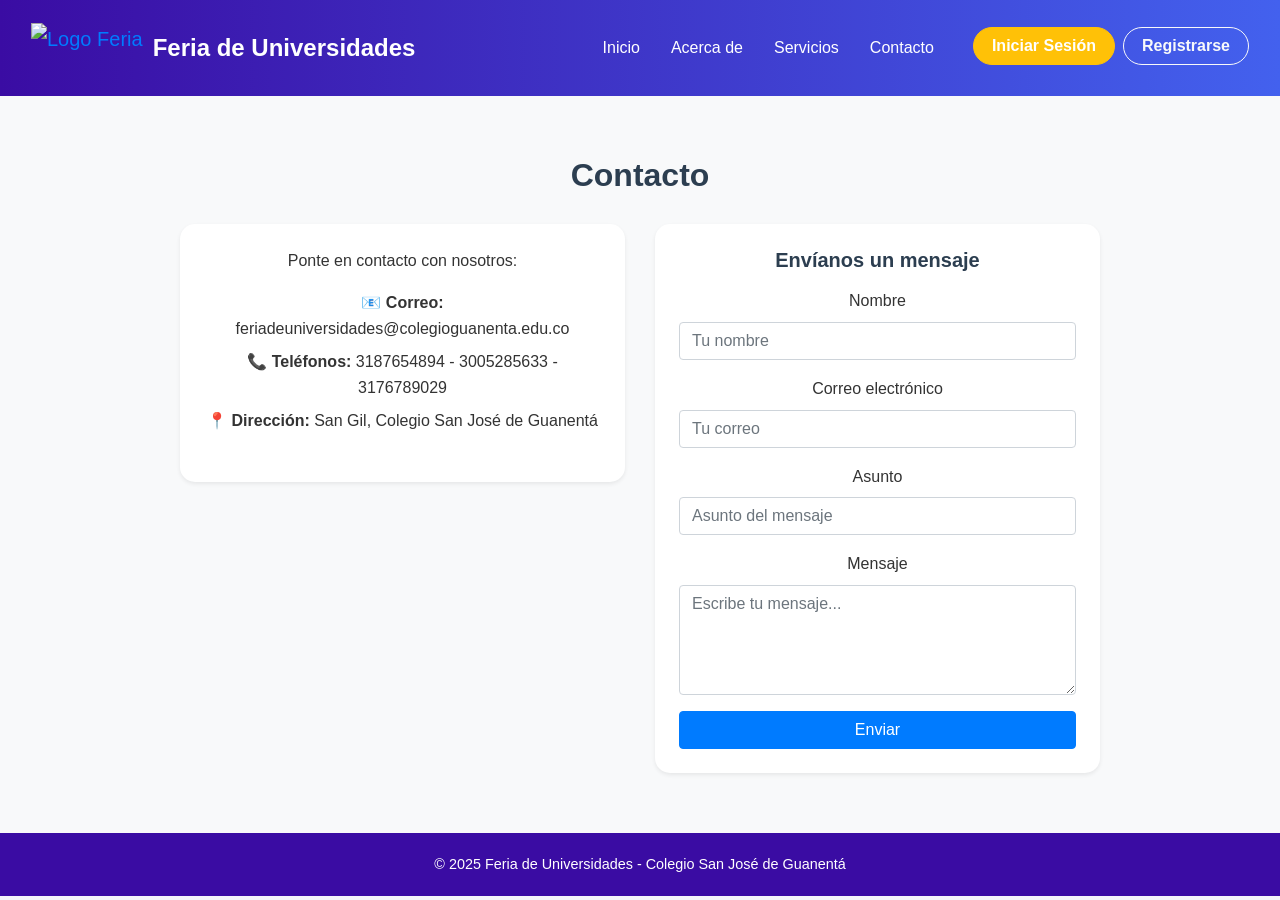
==== contact.html @ 07c737be "mori" ====
<!DOCTYPE html>
<html lang="es">
<head>
  <meta charset="utf-8"/>
  <meta http-equiv="X-UA-Compatible" content="IE=edge"/>
  <meta name="viewport" content="width=device-width, initial-scale=1, shrink-to-fit=no"/>
  <title>Contacto - Feria de Universidades</title>
  <!-- Bootstrap CSS -->
  <link rel="stylesheet" href="css/bootstrap.css"/>
  <!-- Font Awesome -->
  <link rel="stylesheet" href="https://cdnjs.cloudflare.com/ajax/libs/font-awesome/6.5.0/css/all.min.css">
  <!-- Estilos personalizados -->
  <link rel="stylesheet" href="css/style.css"/>
  <link rel="stylesheet" href="css/responsive.css"/>
</head>
<body>
  <!-- Encabezado -->
  <header class="header_section">
    <div class="container-fluid">
      <nav class="navbar navbar-expand-lg custom_nav-container">
        <a class="navbar-brand d-flex align-items-center" href="index.html">
          <img src="images/logo.png" alt="Logo Feria" style="height:50px; margin-right:10px;">
          <span>Feria de Universidades</span>
        </a>
        <button class="navbar-toggler" type="button" data-toggle="collapse" data-target="#navbarSupportedContent">
          <span class="navbar-toggler-icon"></span>
        </button>
        <div class="collapse navbar-collapse" id="navbarSupportedContent">
          <ul class="navbar-nav ml-auto">
            <li class="nav-item"><a class="nav-link" href="index.html">Inicio</a></li>
            <li class="nav-item"><a class="nav-link" href="about.html">Acerca de</a></li>
            <li class="nav-item"><a class="nav-link" href="service.html">Servicios</a></li>
            <li class="nav-item active"><a class="nav-link" href="contact.html">Contacto</a></li>
            <li class="nav-item"><a class="btn btn-warning text-white ml-lg-3" href="login.html">Iniciar Sesión</a></li>
            <li class="nav-item"><a class="btn btn-outline-light ml-lg-2" href="register.html">Registrarse</a></li>
          </ul>
        </div>
      </nav>
    </div>
  </header>

  <!-- Sección contacto -->
  <section class="contact_section layout_padding bg-light">
    <div class="container">
      <div class="custom_heading-container text-center mb-4">
        <h2>Contacto</h2>
      </div>
      <div class="row justify-content-center">
        <!-- Información -->
        <div class="col-md-5 mb-4">
          <div class="card shadow-sm p-4">
            <p class="mb-3 text-center">Ponte en contacto con nosotros:</p>
            <ul class="list-unstyled">
              <li class="mb-2"><strong>📧 Correo:</strong> feriadeuniversidades@colegioguanenta.edu.co</li>
              <li class="mb-2"><strong>📞 Teléfonos:</strong> 3187654894 - 3005285633 - 3176789029</li>
              <li class="mb-2"><strong>📍 Dirección:</strong> San Gil, Colegio San José de Guanentá</li>
            </ul>
          </div>
        </div>
        <!-- Formulario -->
        <div class="col-md-5">
          <div class="card shadow-sm p-4">
            <h5 class="text-center mb-3">Envíanos un mensaje</h5>
            <form action="#" method="POST">
              <div class="form-group">
                <label for="name">Nombre</label>
                <input type="text" class="form-control" id="name" name="name" placeholder="Tu nombre" required>
              </div>
              <div class="form-group">
                <label for="email">Correo electrónico</label>
                <input type="email" class="form-control" id="email" name="email" placeholder="Tu correo" required>
              </div>
              <div class="form-group">
                <label for="subject">Asunto</label>
                <input type="text" class="form-control" id="subject" name="subject" placeholder="Asunto del mensaje" required>
              </div>
              <div class="form-group">
                <label for="message">Mensaje</label>
                <textarea class="form-control" id="message" name="message" rows="4" placeholder="Escribe tu mensaje..." required></textarea>
              </div>
              <button type="submit" class="btn btn-primary btn-block">Enviar</button>
            </form>
          </div>
        </div>
      </div>
    </div>
  </section>

  <!-- Footer -->
  <footer class="footer_bg">
    <section class="container-fluid footer_section">
      <p>© 2025 Feria de Universidades - Colegio San José de Guanentá</p>
    </section>
  </footer>

  <!-- Scripts -->
  <script src="js/jquery-3.4.1.min.js"></script>
  <script src="js/bootstrap.js"></script>
</body>
</html>
---- css/style.css ----
/* ============================= */
/*   Estilos generales           */
/* ============================= */

body {
  font-family: 'Segoe UI', Tahoma, Geneva, Verdana, sans-serif;
  background-color: #f4f6fa;
  color: #333;
  margin: 0;
  padding: 0;
  line-height: 1.6;
}

h1, h2, h3, h4, h5 {
  font-weight: 700;
  color: #2c3e50;
}

p {
  margin-bottom: 1rem;
}

a {
  text-decoration: none;
  transition: 0.3s ease-in-out;
}

a:hover {
  color: #3a0ca3;
}

/* ============================= */
/*   Navbar / Header             */
/* ============================= */

.header_section {
  background: linear-gradient(90deg, #3a0ca3, #4361ee);
  padding: 10px 0;
}

.navbar-brand span {
  font-size: 1.5rem;
  font-weight: bold;
  color: #fff;
}

.navbar-brand img {
  height: 50px;
  width: auto;
}

.navbar-nav .nav-link {
  color: #fff !important;
  margin-right: 15px;
  font-weight: 500;
  transition: color 0.3s;
}

.navbar-nav .nav-link:hover {
  color: #ffd60a !important;
}

.navbar .btn {
  font-weight: 600;
  border-radius: 25px;
  padding: 6px 18px;
}

/* ============================= */
/*   Slider / Hero Section       */
/* ============================= */

.slider_section {
  padding: 100px 20px;
  background: linear-gradient(135deg, #4361ee, #3a0ca3);
  color: #fff;
  text-align: center;
  border-bottom-left-radius: 40px;
  border-bottom-right-radius: 40px;
}

.slider_section h1 {
  font-size: 3rem;
  font-weight: 800;
  margin-bottom: 20px;
}

.slider_section p {
  font-size: 1.2rem;
  max-width: 800px;
  margin: 0 auto;
  background: rgba(0,0,0,0.3);
  padding: 15px;
  border-radius: 10px;
}

/* ============================= */
/*   Bienvenida Section          */
/* ============================= */

.welcome_section {
  padding: 60px 20px;
  background: #ffffff;
  text-align: center;
}

.welcome_section h2 {
  font-size: 2rem;
  margin-bottom: 20px;
  color: #3a0ca3;
}

.welcome_section p {
  max-width: 900px;
  margin: 0 auto;
  font-size: 1.1rem;
  color: #555;
}

/* ============================= */
/*   Servicios / Objetivos       */
/* ============================= */

.service_section {
  padding: 60px 20px;
  background: #f9fafc;
}

.service_section h2 {
  text-align: center;
  margin-bottom: 50px;
  color: #2c3e50;
}

.service_box {
  background: #fff;
  border-radius: 15px;
  padding: 30px 20px;
  text-align: center;
  transition: all 0.3s ease-in-out;
  box-shadow: 0 4px 12px rgba(0,0,0,0.08);
  margin-bottom: 30px;
}

.service_box:hover {
  transform: translateY(-10px);
  box-shadow: 0 10px 25px rgba(0,0,0,0.15);
}

.service_box i {
  font-size: 2.5rem;
  color: #3a0ca3;
  margin-bottom: 15px;
}

.service_box h4 {
  color: #3a0ca3;
  margin-bottom: 10px;
}

/* ============================= */
/*   Contacto Section            */
/* ============================= */

.contact_section {
  padding: 60px 20px;
}

.contact_section h2 {
  text-align: center;
  font-size: 2rem;
  margin-bottom: 30px;
  color: #2c3e50;
}

.contact_section .card {
  border-radius: 15px;
  border: none;
  box-shadow: 0 6px 18px rgba(0,0,0,0.1);
  background: #ffffff;
  padding: 20px;
  text-align: center;
}

.contact_section ul {
  list-style: none;
  padding: 0;
}

.contact_section li {
  font-size: 1rem;
  margin-bottom: 10px;
}

/* ============================= */
/*   Footer                      */
/* ============================= */

.footer_bg {
  background: #3a0ca3;
  color: #fff;
  padding: 20px 0;
  text-align: center;
}

.footer_section p {
  margin: 0;
  font-size: 0.9rem;
}
---- css/responsive.css ----
/* ============================= */
/*   Responsive Feria Universidades v2 */
/* ============================= */

/* Pantallas grandes */
@media (min-width: 1200px) {
  .container { max-width: 1140px; }
}

/* Tablets y pantallas medianas */
@media (max-width: 992px) {
  .slider_section {
    padding: 70px 20px;
  }
  .slider_section h1 {
    font-size: 2.2rem;
  }
  .slider_section p {
    font-size: 1rem;
  }

  .service_box {
    margin-bottom: 20px;
  }

  .navbar-nav .nav-link {
    margin-right: 0;
    margin-bottom: 10px;
    text-align: center;
  }
}

/* Celulares (pantallas pequeñas) */
@media (max-width: 768px) {
  .navbar-brand span {
    font-size: 1.1rem;
  }
  .slider_section h1 {
    font-size: 1.8rem;
  }
  .slider_section p {
    font-size: 0.95rem;
    padding: 10px;
  }

  .welcome_section h2,
  .service_section h2,
  .contact_section h2 {
    font-size: 1.5rem;
  }

  .service_box {
    padding: 20px 15px;
  }

  .contact_section .card {
    padding: 15px;
  }
}

/* Teléfonos muy pequeños */
@media (max-width: 576px) {
  .slider_section {
    padding: 50px 15px;
  }
  .slider_section h1 {
    font-size: 1.5rem;
  }
  .slider_section p {
    font-size: 0.85rem;
  }

  .service_box i {
    font-size: 2rem;
  }
  .service_box h4 {
    font-size: 1.1rem;
  }

  .contact_section li {
    font-size: 0.9rem;
  }
}

/* Ajustes extra pequeños */
@media (max-width: 400px) {
  .navbar-brand img {
    height: 35px;
  }
  .navbar-brand span {
    font-size: 0.9rem;
  }
  .slider_section h1 {
    font-size: 1.2rem;
  }
}
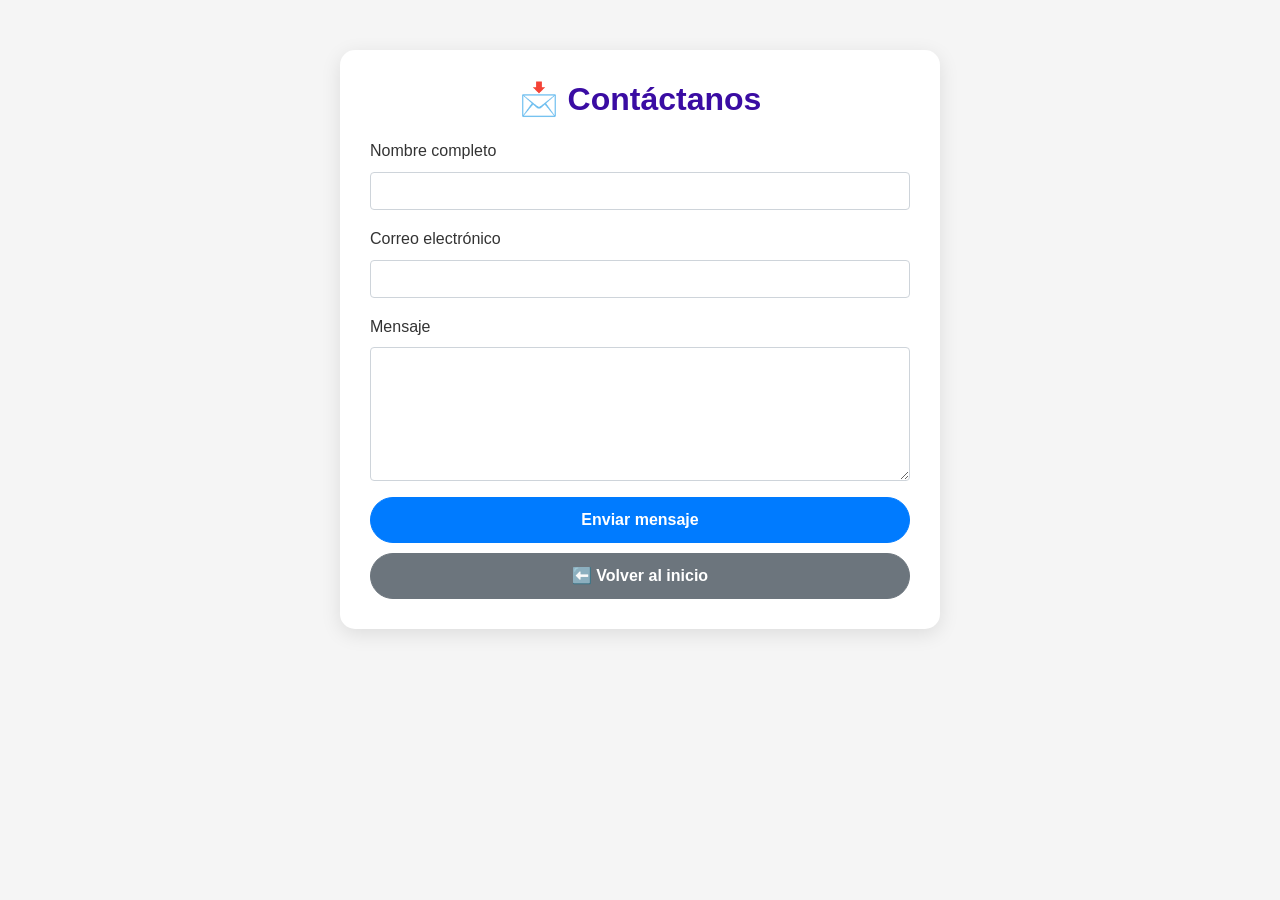
==== commit f5c1f658: "morx2" ====
--- a/contact.html
+++ b/contact.html
@@ -1,100 +1,63 @@
 <!DOCTYPE html>
 <html lang="es">
 <head>
-  <meta charset="utf-8"/>
-  <meta http-equiv="X-UA-Compatible" content="IE=edge"/>
-  <meta name="viewport" content="width=device-width, initial-scale=1, shrink-to-fit=no"/>
+  <meta charset="UTF-8">
   <title>Contacto - Feria de Universidades</title>
-  <!-- Bootstrap CSS -->
-  <link rel="stylesheet" href="css/bootstrap.css"/>
-  <!-- Font Awesome -->
-  <link rel="stylesheet" href="https://cdnjs.cloudflare.com/ajax/libs/font-awesome/6.5.0/css/all.min.css">
-  <!-- Estilos personalizados -->
-  <link rel="stylesheet" href="css/style.css"/>
-  <link rel="stylesheet" href="css/responsive.css"/>
+  <meta name="viewport" content="width=device-width, initial-scale=1.0">
+  <link rel="stylesheet" href="css/bootstrap.css">
+  <link rel="stylesheet" href="css/style.css">
+  <link rel="stylesheet" href="css/responsive.css">
+  <style>
+    body {
+      background: #f5f5f5;
+    }
+    .contact-card {
+      max-width: 600px;
+      margin: 50px auto;
+      padding: 30px;
+      background: #fff;
+      border-radius: 15px;
+      box-shadow: 0 5px 20px rgba(0,0,0,0.1);
+    }
+    .contact-card h2 {
+      text-align: center;
+      font-weight: 700;
+      color: #3a0ca3;
+      margin-bottom: 20px;
+    }
+    .btn-custom {
+      border-radius: 25px;
+      font-weight: 600;
+      padding: 10px 20px;
+    }
+    .btn-secondary {
+      margin-top: 10px;
+    }
+  </style>
 </head>
 <body>
-  <!-- Encabezado -->
-  <header class="header_section">
-    <div class="container-fluid">
-      <nav class="navbar navbar-expand-lg custom_nav-container">
-        <a class="navbar-brand d-flex align-items-center" href="index.html">
-          <img src="images/logo.png" alt="Logo Feria" style="height:50px; margin-right:10px;">
-          <span>Feria de Universidades</span>
-        </a>
-        <button class="navbar-toggler" type="button" data-toggle="collapse" data-target="#navbarSupportedContent">
-          <span class="navbar-toggler-icon"></span>
-        </button>
-        <div class="collapse navbar-collapse" id="navbarSupportedContent">
-          <ul class="navbar-nav ml-auto">
-            <li class="nav-item"><a class="nav-link" href="index.html">Inicio</a></li>
-            <li class="nav-item"><a class="nav-link" href="about.html">Acerca de</a></li>
-            <li class="nav-item"><a class="nav-link" href="service.html">Servicios</a></li>
-            <li class="nav-item active"><a class="nav-link" href="contact.html">Contacto</a></li>
-            <li class="nav-item"><a class="btn btn-warning text-white ml-lg-3" href="login.html">Iniciar Sesión</a></li>
-            <li class="nav-item"><a class="btn btn-outline-light ml-lg-2" href="register.html">Registrarse</a></li>
-          </ul>
-        </div>
-      </nav>
-    </div>
-  </header>
 
-  <!-- Sección contacto -->
-  <section class="contact_section layout_padding bg-light">
-    <div class="container">
-      <div class="custom_heading-container text-center mb-4">
-        <h2>Contacto</h2>
+  <div class="contact-card">
+    <h2>📩 Contáctanos</h2>
+    <form action="enviar_contacto.php" method="POST">
+      <div class="form-group">
+        <label>Nombre completo</label>
+        <input type="text" name="nombre" class="form-control" required>
       </div>
-      <div class="row justify-content-center">
-        <!-- Información -->
-        <div class="col-md-5 mb-4">
-          <div class="card shadow-sm p-4">
-            <p class="mb-3 text-center">Ponte en contacto con nosotros:</p>
-            <ul class="list-unstyled">
-              <li class="mb-2"><strong>📧 Correo:</strong> feriadeuniversidades@colegioguanenta.edu.co</li>
-              <li class="mb-2"><strong>📞 Teléfonos:</strong> 3187654894 - 3005285633 - 3176789029</li>
-              <li class="mb-2"><strong>📍 Dirección:</strong> San Gil, Colegio San José de Guanentá</li>
-            </ul>
-          </div>
-        </div>
-        <!-- Formulario -->
-        <div class="col-md-5">
-          <div class="card shadow-sm p-4">
-            <h5 class="text-center mb-3">Envíanos un mensaje</h5>
-            <form action="#" method="POST">
-              <div class="form-group">
-                <label for="name">Nombre</label>
-                <input type="text" class="form-control" id="name" name="name" placeholder="Tu nombre" required>
-              </div>
-              <div class="form-group">
-                <label for="email">Correo electrónico</label>
-                <input type="email" class="form-control" id="email" name="email" placeholder="Tu correo" required>
-              </div>
-              <div class="form-group">
-                <label for="subject">Asunto</label>
-                <input type="text" class="form-control" id="subject" name="subject" placeholder="Asunto del mensaje" required>
-              </div>
-              <div class="form-group">
-                <label for="message">Mensaje</label>
-                <textarea class="form-control" id="message" name="message" rows="4" placeholder="Escribe tu mensaje..." required></textarea>
-              </div>
-              <button type="submit" class="btn btn-primary btn-block">Enviar</button>
-            </form>
-          </div>
-        </div>
+      <div class="form-group">
+        <label>Correo electrónico</label>
+        <input type="email" name="email" class="form-control" required>
       </div>
-    </div>
-  </section>
+      <div class="form-group">
+        <label>Mensaje</label>
+        <textarea name="mensaje" class="form-control" rows="5" required></textarea>
+      </div>
+      <button type="submit" class="btn btn-primary btn-block btn-custom">Enviar mensaje</button>
+    </form>
+    <!-- Botón para regresar al inicio -->
+    <a href="index.php" class="btn btn-secondary btn-block btn-custom">⬅️ Volver al inicio</a>
+  </div>
 
-  <!-- Footer -->
-  <footer class="footer_bg">
-    <section class="container-fluid footer_section">
-      <p>© 2025 Feria de Universidades - Colegio San José de Guanentá</p>
-    </section>
-  </footer>
-
-  <!-- Scripts -->
-  <script src="js/jquery-3.4.1.min.js"></script>
-  <script src="js/bootstrap.js"></script>
 </body>
 </html>
+
